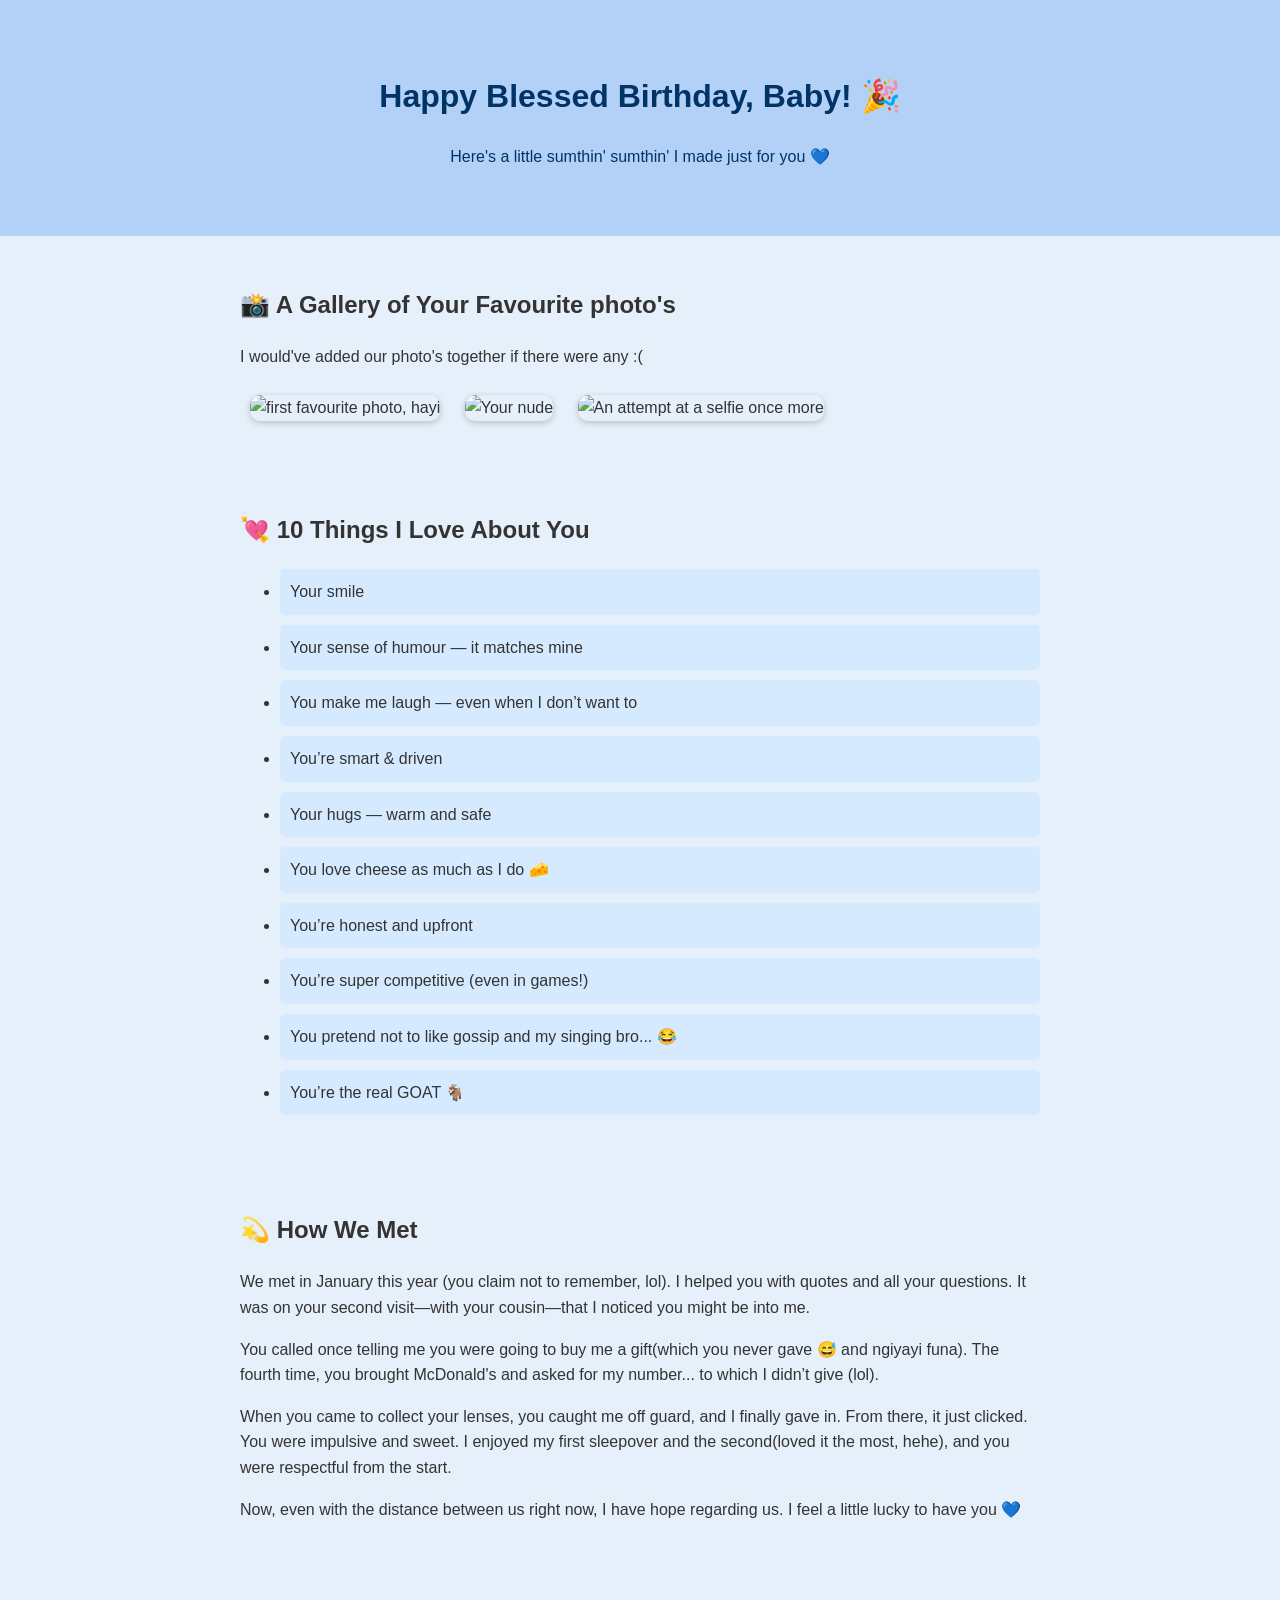
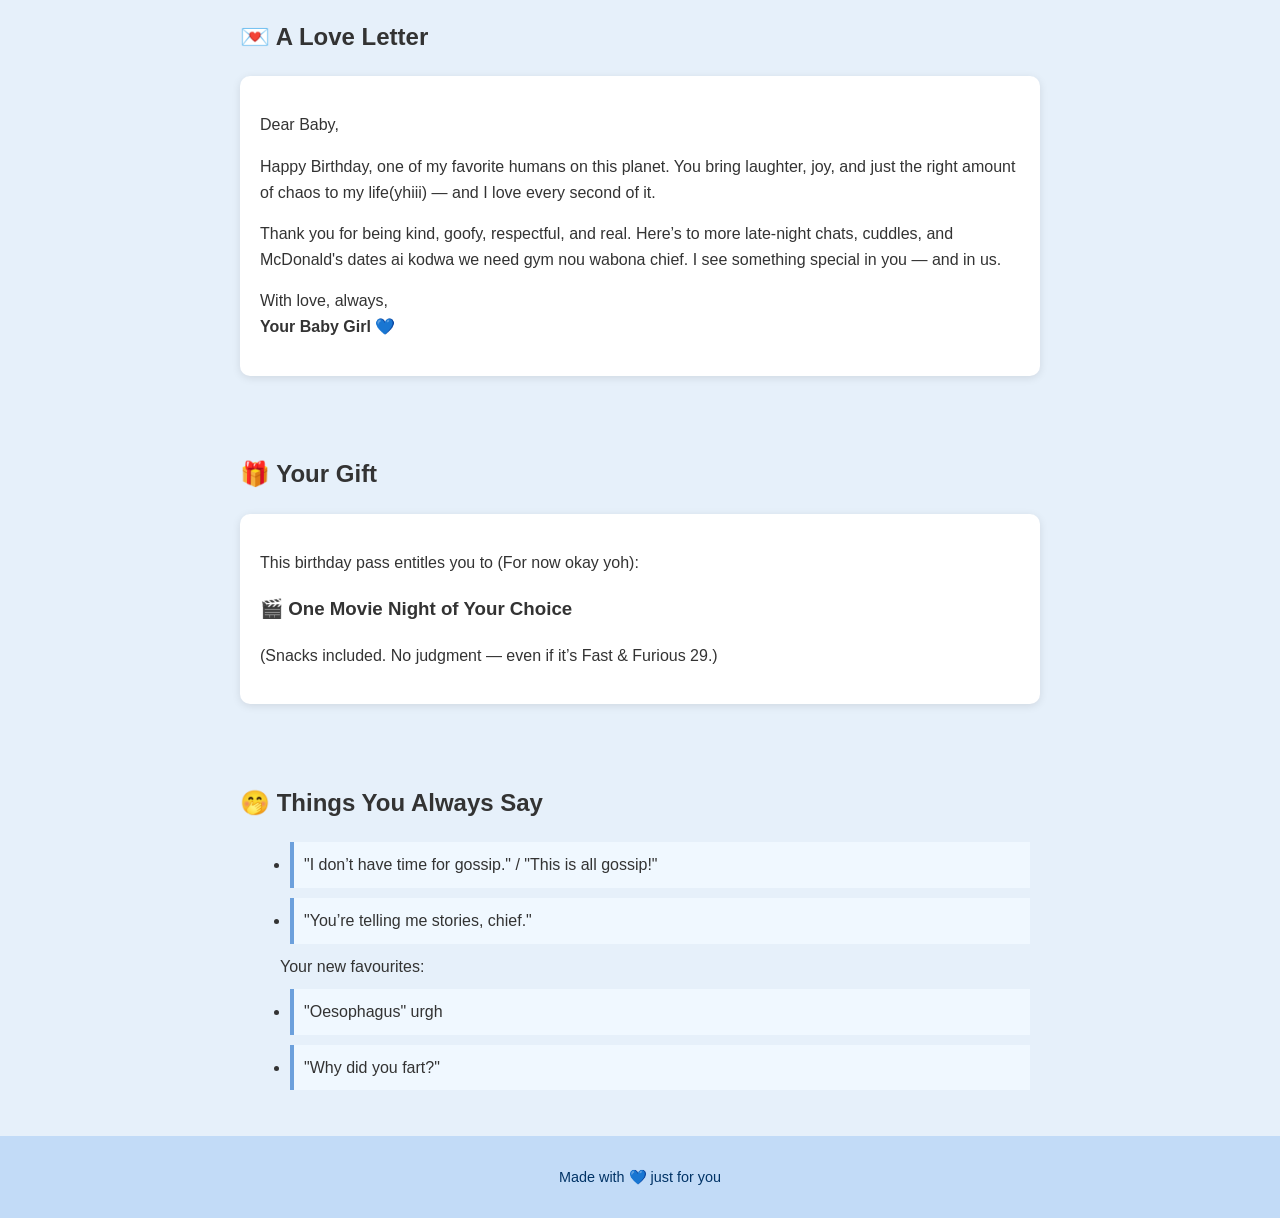
==== Happy Birthday To My Man.html @ d2177922 "Add files via upload" ====
<!DOCTYPE html>
<html>
<head>

  <title> Happy Birthday, Baby!</title>

 <link rel="stylesheet" type="text/css" href="style.css">

</head>

<body>
  <header class="hero">
    <h1>Happy Blessed Birthday, Baby! 🎉</h1>
    <p>Here's a little sumthin' sumthin' I made just for you 💙</p>
  </header>
   <section class="gallery">
    <h2>📸 A Gallery of Your Favourite photo's</h2>
    <p> I would've added our photo's together if there were any :(</p>
    <div class="photos">
       <img class="photo" src="images/photo1.jpg" alt="first favourite photo, hayi">
       <img class="photo" src="images/photo2.jpg" alt="Your nude">
       <img class="photo" src="images/photo3.jpg" alt="An attempt at a selfie once more">
      
    </div>
  </section>

  <section class="love-list">
    <h2>💘 10 Things I Love About You</h2>
    <ul id="loveList">
      <li onclick="reveal(this)">Your smile</li>
      <li onclick="reveal(this)">Your sense of humour — it matches mine</li>
      <li onclick="reveal(this)">You make me laugh — even when I don’t want to</li>
      <li onclick="reveal(this)">You’re smart & driven</li>
      <li onclick="reveal(this)">Your hugs — warm and safe</li>
      <li onclick="reveal(this)">You love cheese as much as I do 🧀</li>
      <li onclick="reveal(this)">You’re honest and upfront</li>
      <li onclick="reveal(this)">You’re super competitive (even in games!)</li>
      <li onclick="reveal(this)">You pretend not to like gossip and my singing bro... 😂</li>
      <li onclick="reveal(this)">You’re the real GOAT 🐐</li>
    </ul>
  </section>

  <section class="story">
    <h2>💫 How We Met</h2>
    <p>We met in January this year (you claim not to remember, lol). I helped you with quotes and all your questions. It was on your second visit—with your cousin—that I noticed you might be into me.</p>
    <p>You called once telling me you were going to buy me a gift(which you never gave 😅 and ngiyayi funa). The fourth time, you brought McDonald's and asked for my number... to which I didn’t give (lol).</p>
    <p>When you came to collect your lenses, you caught me off guard, and I finally gave in. From there, it just clicked. You were impulsive and sweet. I enjoyed my first sleepover and the second(loved it the most, hehe), and you were respectful from the start.</p>
    <p>Now, even with the distance between us right now, I have hope regarding us. I feel a little lucky to have you 💙</p>
  </section>

  <section class="letter">
    <h2>💌 A Love Letter</h2>
    <div class="card">
      <p>Dear Baby,</p>
      <p>Happy Birthday, one of my favorite humans on this planet. You bring laughter, joy, and just the right amount of chaos to my life(yhiii) — and I love every second of it.</p>
      <p>Thank you for being kind, goofy, respectful, and real. Here’s to more late-night chats, cuddles, and McDonald's dates ai kodwa we need gym nou wabona chief. I see something special in you — and in us.</p>
      <p>With love, always,<br><strong>Your Baby Girl 💙</strong></p>
    </div>
  </section>

  <section class="gift">
    <h2>🎁 Your Gift</h2>
    <div class="card">
      <p>This birthday pass entitles you to (For now okay yoh):</p>
      <h3>🎬 One Movie Night of Your Choice</h3>
      <p>(Snacks included. No judgment — even if it’s Fast & Furious 29.)</p>
    </div>
  </section>

 <section class="quotes">
    <h2>🤭 Things You Always Say</h2>
    <ul>
      <li>"I don’t have time for gossip." / "This is all gossip!"</li>
      <li>"You’re telling me stories, chief."</li>
      Your new favourites:
      <li>"Oesophagus" urgh</li>
      <li>"Why did you fart?"</li>
    </ul>
  </section>

  <footer>
    <p>Made with 💙 just for you</p>
  </footer>
  
</body>
</html>
---- style.css ----
body {
  font-family: 'Segoe UI', sans-serif;
  background-color: #e6f0fa;
  color: #333;
  margin: 0;
  padding: 0;
  line-height: 1.6;
}
.photos img.photo {
  width: 150px;       /* Adjust as needed */
  height: 200px;
  border-radius: 10px;
  margin: 10px;
  box-shadow: 0 2px 6px rgba(0,0,0,0.2);
}
header.hero {
  background: #b3d1f7;
  padding: 50px 20px;
  text-align: center;
  color: #003366;
}

h1, h2 {
  font-family: 'Comic Sans MS', cursive, sans-serif;
}

section {
  padding: 30px 20px;
  max-width: 800px;
  margin: 0 auto;
}

.love-list ul li {
  background: #d6eaff;
  margin: 10px 0;
  padding: 10px;
  cursor: pointer;
  border-radius: 5px;
  transition: background 0.3s ease;
}

.love-list ul li.revealed {
  background: #a4c8f0;
  font-weight: bold;
}

.card {
  background: #ffffff;
  padding: 20px;
  border-radius: 10px;
  box-shadow: 0 2px 8px rgba(0,0,0,0.1);
}

footer {
  background: #c2dbf7;
  text-align: center;
  padding: 15px;
  font-size: 0.9em;
  color: #003366;
}

.quotes ul li {
  background: #f0f8ff;
  margin: 10px;
  padding: 10px;
  border-left: 4px solid #6ca0dc;
}
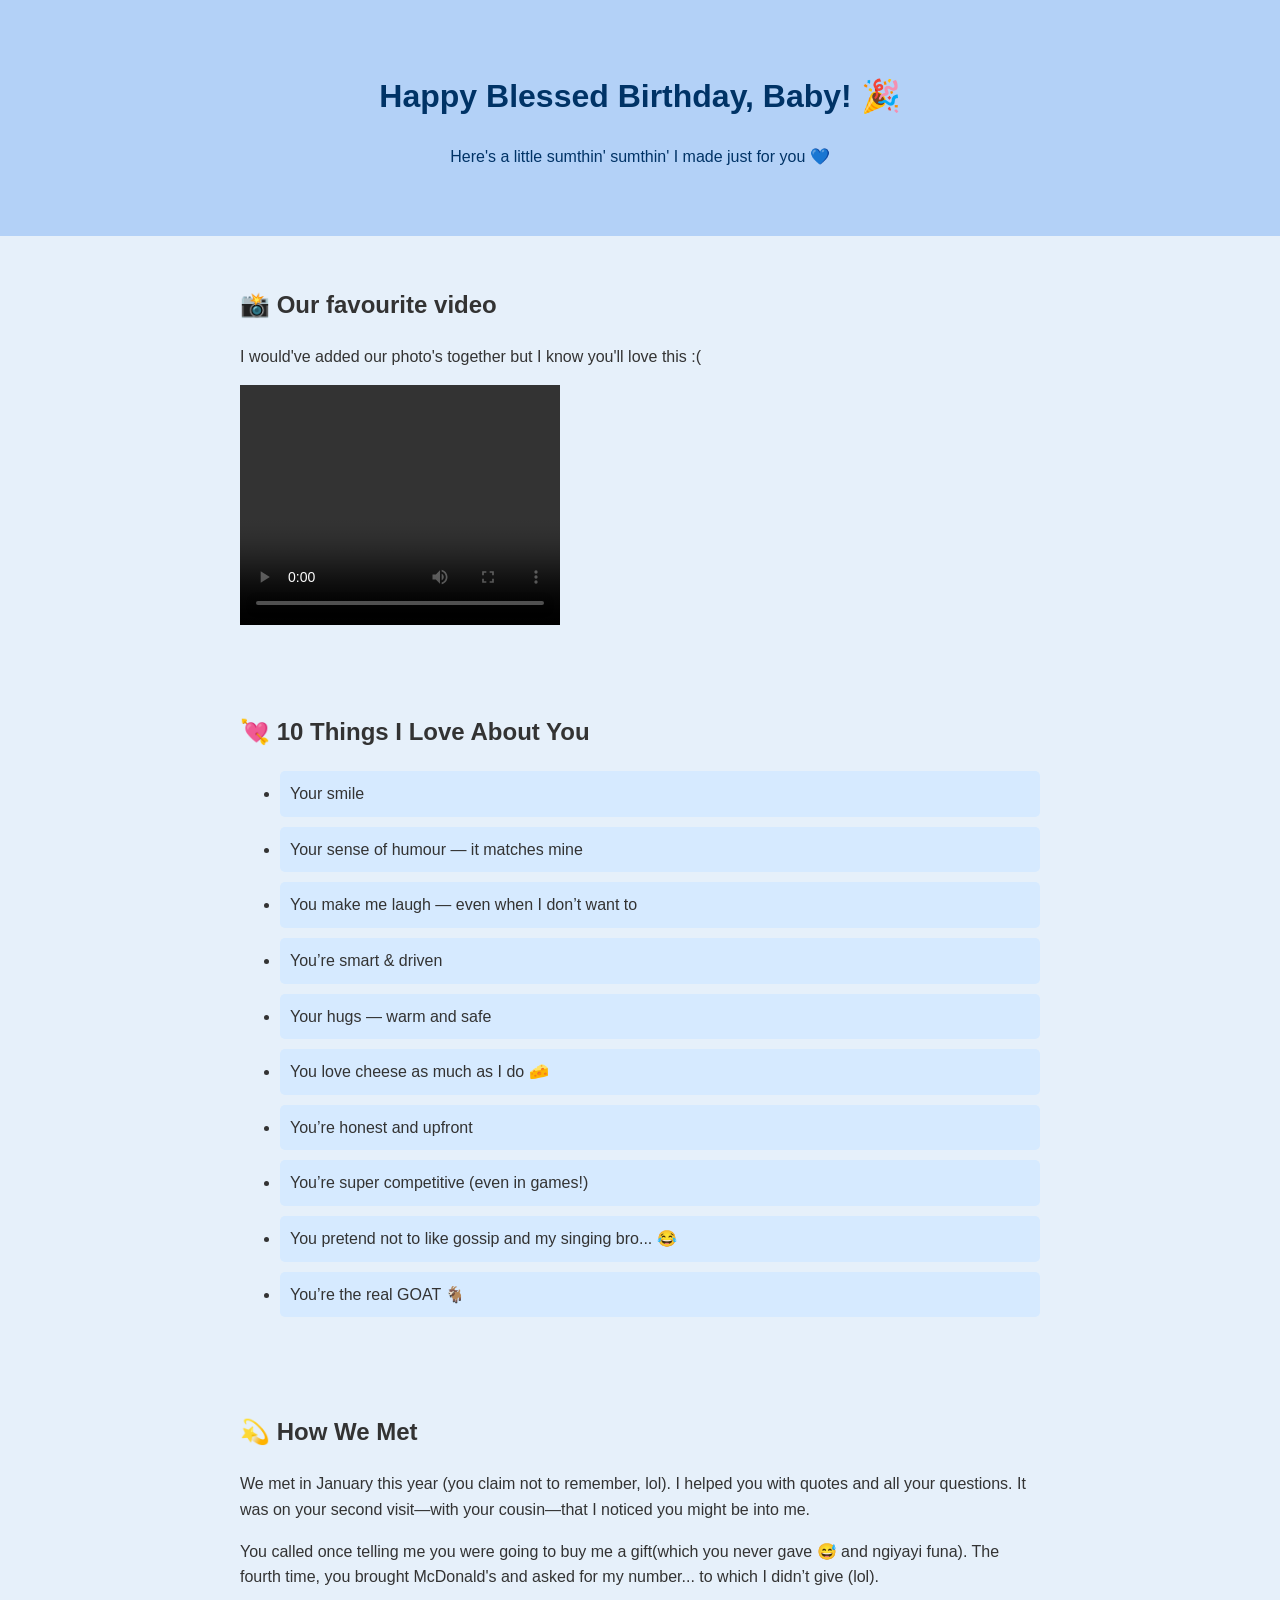
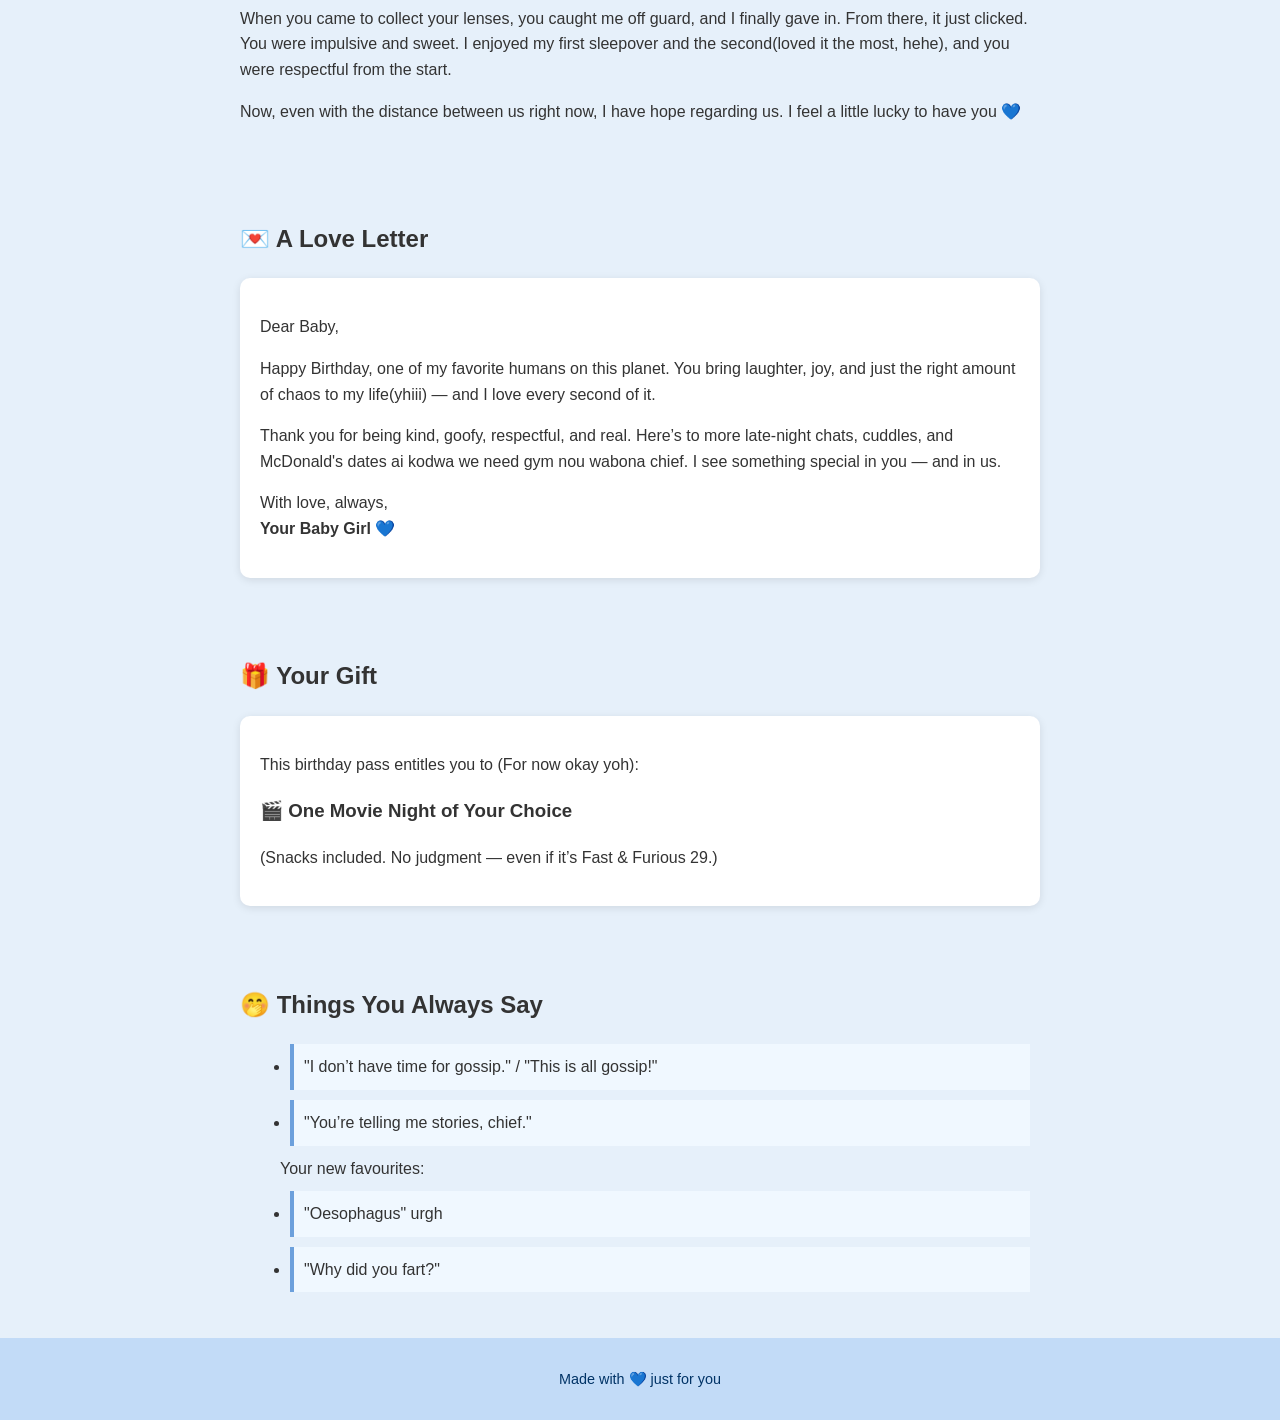
==== commit ad4a5af3: "Update Happy Birthday To My Man.html" ====
--- a/Happy Birthday To My Man.html
+++ b/Happy Birthday To My Man.html
@@ -14,29 +14,28 @@
     <p>Here's a little sumthin' sumthin' I made just for you 💙</p>
   </header>
    <section class="gallery">
-    <h2>📸 A Gallery of Your Favourite photo's</h2>
-    <p> I would've added our photo's together if there were any :(</p>
-    <div class="photos">
-       <img class="photo" src="images/photo1.jpg" alt="first favourite photo, hayi">
-       <img class="photo" src="images/photo2.jpg" alt="Your nude">
-       <img class="photo" src="images/photo3.jpg" alt="An attempt at a selfie once more">
-      
-    </div>
+    <h2>📸 Our favourite video</h2>
+    <p> I would've added our photo's together but I know you'll love this :(</p>
+   <video width="320" height="240" controls>
+   <source src="videos/vid1.mp4" type="video/mp4">
+  Your browser does not support the video tag.
+  </video>
+
   </section>
 
   <section class="love-list">
     <h2>💘 10 Things I Love About You</h2>
     <ul id="loveList">
-      <li onclick="reveal(this)">Your smile</li>
-      <li onclick="reveal(this)">Your sense of humour — it matches mine</li>
-      <li onclick="reveal(this)">You make me laugh — even when I don’t want to</li>
-      <li onclick="reveal(this)">You’re smart & driven</li>
-      <li onclick="reveal(this)">Your hugs — warm and safe</li>
-      <li onclick="reveal(this)">You love cheese as much as I do 🧀</li>
-      <li onclick="reveal(this)">You’re honest and upfront</li>
-      <li onclick="reveal(this)">You’re super competitive (even in games!)</li>
-      <li onclick="reveal(this)">You pretend not to like gossip and my singing bro... 😂</li>
-      <li onclick="reveal(this)">You’re the real GOAT 🐐</li>
+      <li>Your smile</li>
+      <li>Your sense of humour — it matches mine</li>
+      <li>You make me laugh — even when I don’t want to</li>
+      <li>You’re smart & driven</li>
+      <li>Your hugs — warm and safe</li>
+      <li>You love cheese as much as I do 🧀</li>
+      <li>You’re honest and upfront</li>
+      <li>You’re super competitive (even in games!)</li>
+      <li>You pretend not to like gossip and my singing bro... 😂</li>
+      <li>You’re the real GOAT 🐐</li>
     </ul>
   </section>
 
@@ -84,3 +83,4 @@
   
 </body>
 </html>
+
